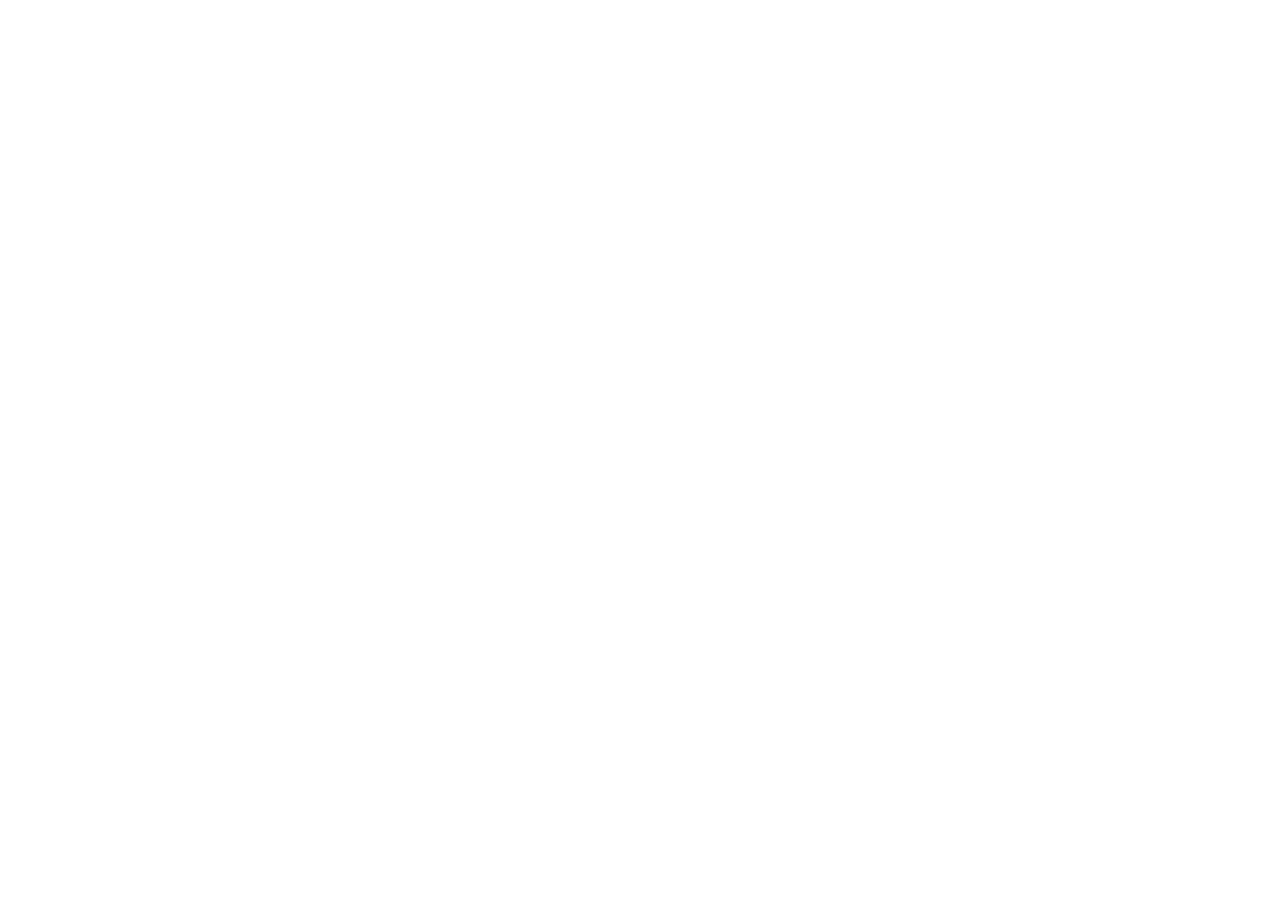
==== ourteam.html @ cf37629f "second page" ====
<!doctype html>

<html lang="en">
<head>
  <meta charset="utf-8">

  <title>Our Team</title>

  <link href="https://fonts.googleapis.com/css?family=Indie+Flower|Roboto" rel="stylesheet">
  <link href="css/index.css" rel="stylesheet">

  <!--[if lt IE 9]>
    <script src="https://cdnjs.cloudflare.com/ajax/libs/html5shiv/3.7.3/html5shiv.js"></script>
  <![endif]-->
</head>
---- css/index.css ----
@keyframes example {
  from {
    background-color: #17A2B8;
  }
  to {
    background-color: red;
  }
}
.btn {
  display: block;
  background-color: #17A2B8;
  margin: 0 0 10px;
  cursor: pointer;
  width: 170px;
  height: 45px;
  font-size: 2rem;
  border-radius: 10px;
  color: white;
  animation-name: example;
  animation-duration: 0.5s;
  animation-iteration-count: infinite;
}
@media (max-width: 500px) {
  .btn {
    width: 100%;
  }
}
@media (max-width: 1000px) {
  .btn {
    width: 90%;
    font-size: 1.7rem;
  }
}
/* http://meyerweb.com/eric/tools/css/reset/ 
   v2.0 | 20110126
   License: none (public domain)
*/
html,
body,
div,
span,
applet,
object,
iframe,
h1,
h2,
h3,
h4,
h5,
h6,
p,
blockquote,
pre,
a,
abbr,
acronym,
address,
big,
cite,
code,
del,
dfn,
em,
img,
ins,
kbd,
q,
s,
samp,
small,
strike,
strong,
sub,
sup,
tt,
var,
b,
u,
i,
center,
dl,
dt,
dd,
ol,
ul,
li,
fieldset,
form,
label,
legend,
table,
caption,
tbody,
tfoot,
thead,
tr,
th,
td,
article,
aside,
canvas,
details,
embed,
figure,
figcaption,
footer,
header,
hgroup,
menu,
nav,
output,
ruby,
section,
summary,
time,
mark,
audio,
video {
  margin: 0;
  padding: 0;
  border: 0;
  font-size: 100%;
  font: inherit;
  vertical-align: baseline;
}
/* HTML5 display-role reset for older browsers */
article,
aside,
details,
figcaption,
figure,
footer,
header,
hgroup,
menu,
nav,
section {
  display: block;
}
body {
  line-height: 1;
}
ol,
ul {
  list-style: none;
}
blockquote,
q {
  quotes: none;
}
blockquote:before,
blockquote:after,
q:before,
q:after {
  content: '';
  content: none;
}
table {
  border-collapse: collapse;
  border-spacing: 0;
}
* {
  box-sizing: border-box;
}
html {
  font-size: 62.5%;
}
html,
body {
  font-family: 'Roboto', sans-serif;
}
h1,
h2,
h3,
h4,
h5 {
  font-family: 'Indie Flower', cursive;
}
h1 {
  font-size: 4rem;
}
h2 {
  font-size: 3.2rem;
  padding-bottom: 10px;
}
h4 {
  font-size: 2.5rem;
  padding-bottom: 10px;
}
p {
  line-height: 1.5;
  font-size: 1.6rem;
  padding-bottom: 10px;
}
img {
  max-width: 100%;
  height: auto;
}
.container {
  max-width: 800px;
  width: 100%;
  margin: 0 auto;
}
@media (max-width: 1000px) {
  .container {
    width: 80%;
  }
}
.header {
  display: flex;
  justify-content: space-between;
  align-items: center;
  border-bottom: 2px dashed #C0C0C0;
  background-color: coral;
}
.header a {
  font-size: 1.3rem;
  margin: 0 20px;
  text-decoration: none;
}
@media (max-width: 1000px) {
  .header a {
    margin: 0 10px;
  }
}
@media (max-width: 500px) {
  .header {
    flex-direction: column;
  }
}
.top-content {
  text-align: center;
  background-color: yellowgreen;
  color: lightgoldenrodyellow;
}
.top-content h2 {
  margin: 3% 0 1% 0;
  font-size: 3.5rem;
}
.top-content p {
  border-bottom: 2px dashed #C0C0C0;
  font-size: 2rem;
}
.footer {
  width: 100%;
  border-top: 2px dashed silver;
  background: #FFEBCD;
}
.footer p {
  text-align: center;
  color: #212529;
  font-size: 1.6rem;
  padding: 20px;
}
.home .content-section {
  margin: 30px 0;
  display: flex;
  flex-wrap: wrap;
  justify-content: space-between;
}
.home .content-section .text-content {
  width: 48%;
  padding-right: 1%;
}
.home .content-section .text-content h3 {
  font-size: 2.5rem;
}
@media (max-width: 500px) {
  .home .content-section .text-content {
    width: 100%;
  }
}
.home .content-section .img-content {
  width: 48%;
  padding-left: 1%;
}
@media (max-width: 500px) {
  .home .content-section .img-content {
    width: 100%;
  }
}
.home .content-section .img-content img {
  border-radius: 10px;
}
@media (max-width: 500px) {
  .home .content-section {
    flex-direction: column;
    align-items: center;
  }
}
.home .inverse-content {
  padding-bottom: 30px;
  border-bottom: 2px dashed #C0C0C0;
}
.home .inverse-content .text-content {
  padding-left: 1%;
  padding-right: 0;
}
.home .inverse-content .img-content {
  padding-right: 1%;
  padding-left: 0;
}
@media (max-width: 500px) {
  .home .inverse-content {
    flex-direction: column-reverse;
    align-items: center;
  }
}
.home .content-destination {
  width: 75%;
  margin: 0 auto 30px;
}
.home .content-destination img {
  border-radius: 10px;
}
@media (max-width: 500px) {
  .home .content-destination {
    width: 100%;
  }
}
.home .content-pick {
  padding-top: 30px;
  border-top: 2px dashed #C0C0C0;
  display: flex;
  justify-content: space-between;
}
.home .content-pick .destination {
  width: 30%;
  margin-bottom: 30px;
}
@media (max-width: 500px) {
  .home .content-pick .destination {
    width: 80%;
  }
}
@media (max-width: 500px) {
  .home .content-pick {
    flex-direction: column;
    align-items: center;
  }
}
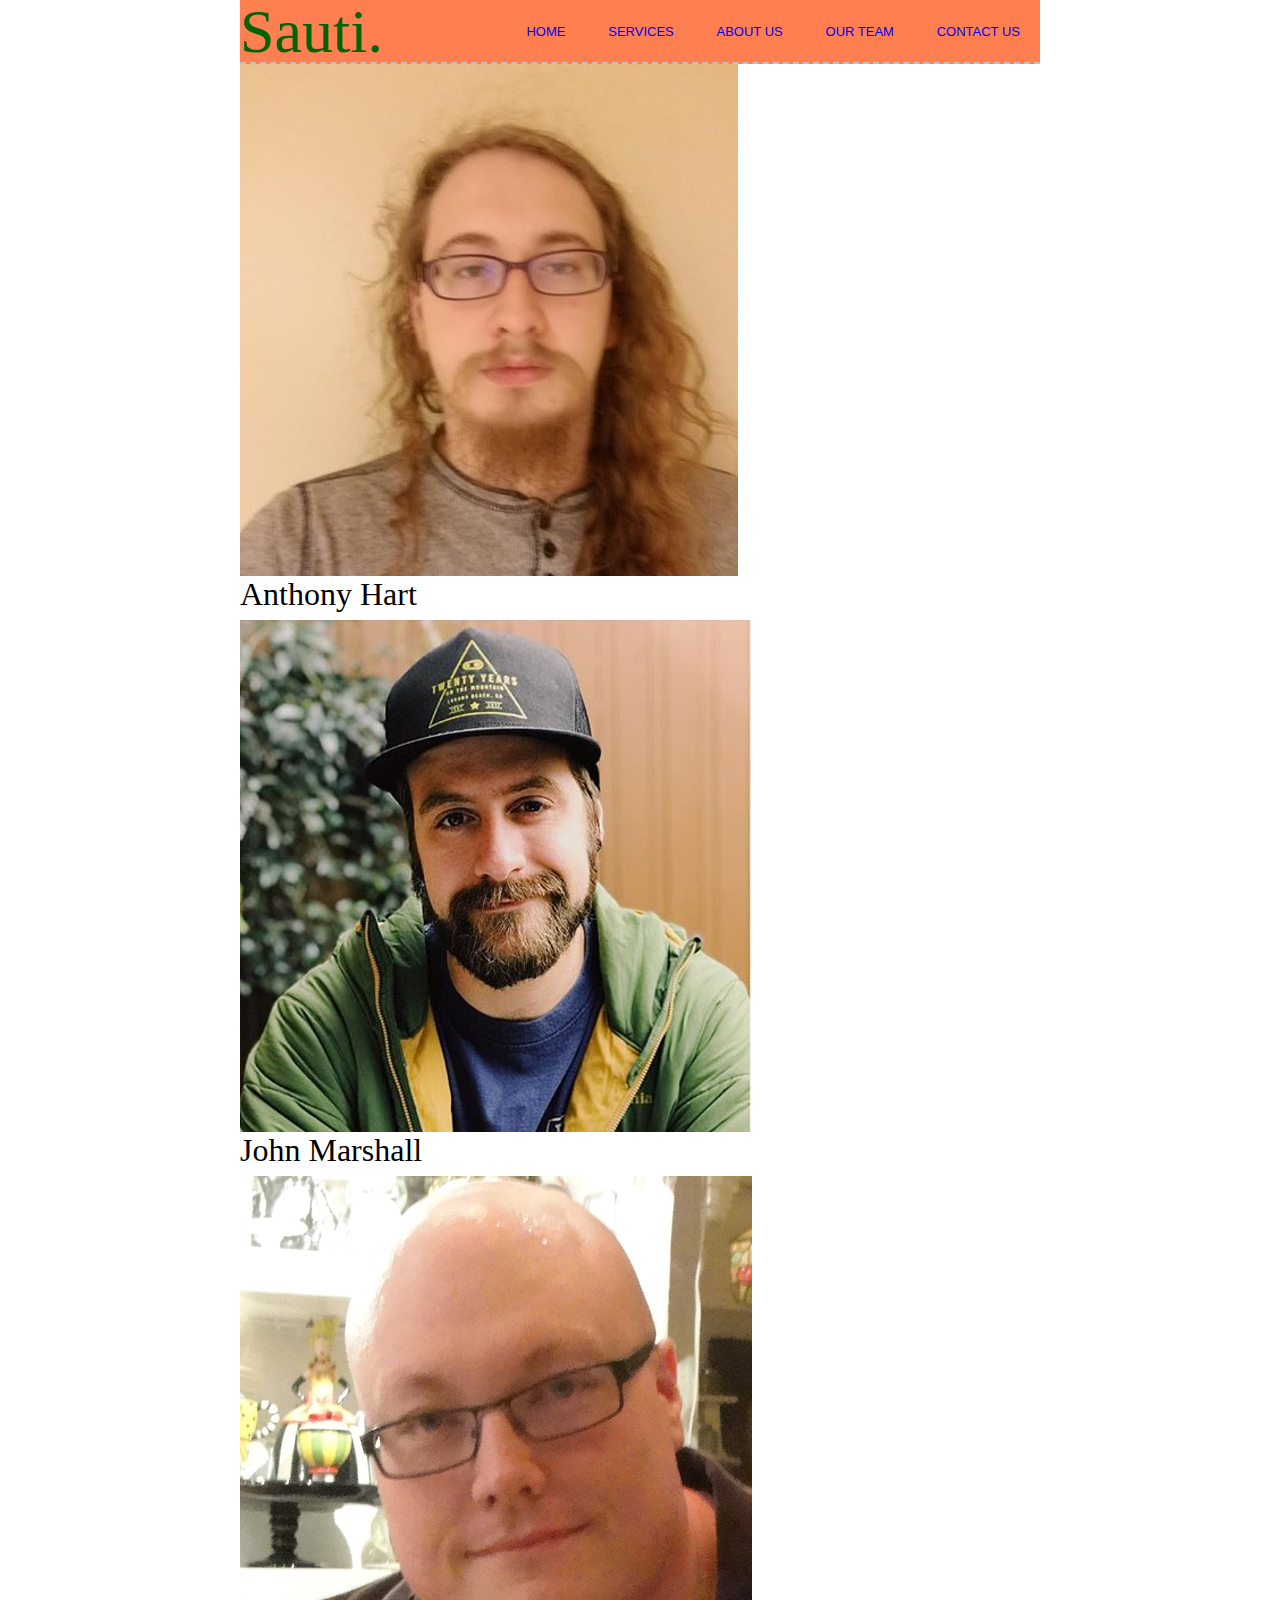
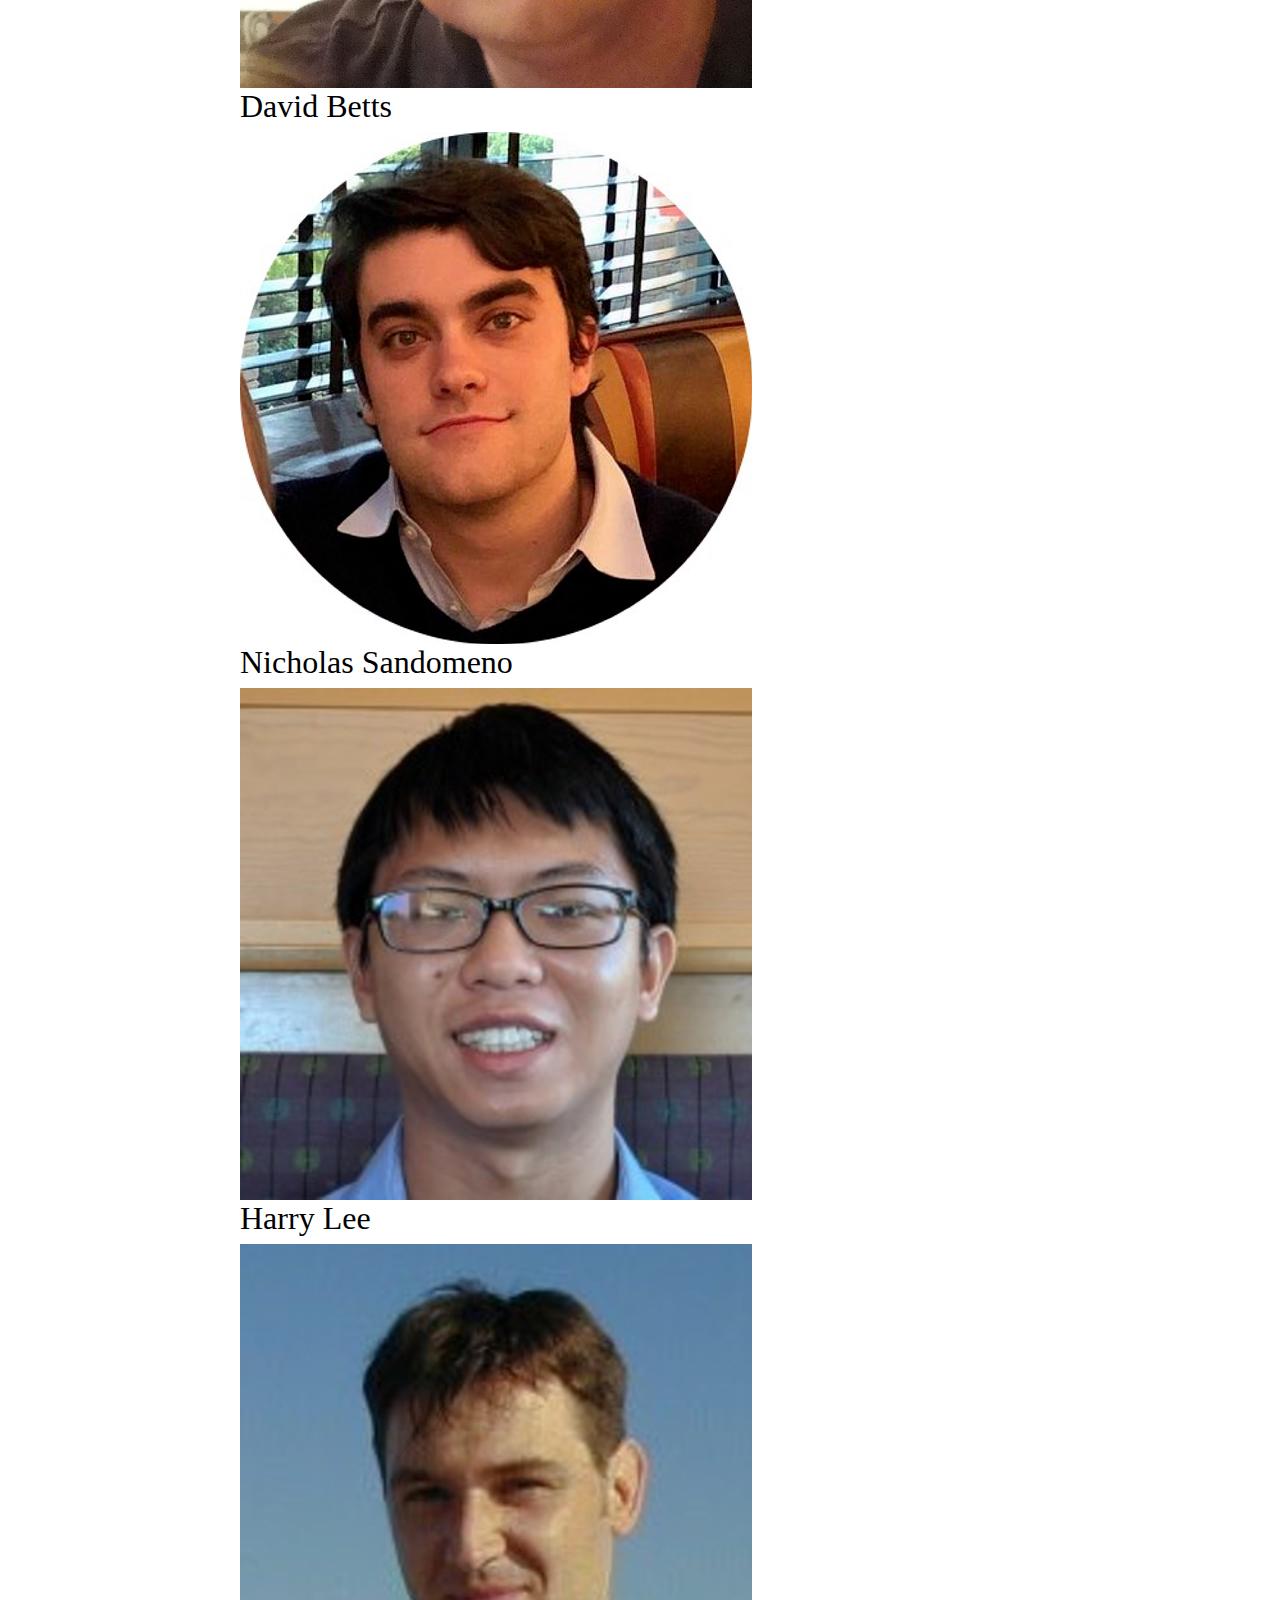
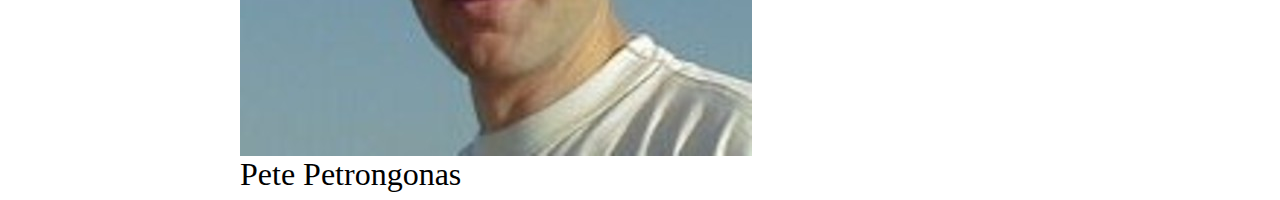
==== commit 72a288c7: "Our team" ====
--- a/ourteam.html
+++ b/ourteam.html
@@ -6,10 +6,46 @@
 
   <title>Our Team</title>
 
-  <link href="https://fonts.googleapis.com/css?family=Indie+Flower|Roboto" rel="stylesheet">
+  <link href="https://fonts.googleapis.com/css?family=Cambay&display=swap" rel="stylesheet">
   <link href="css/index.css" rel="stylesheet">
 
   <!--[if lt IE 9]>
     <script src="https://cdnjs.cloudflare.com/ajax/libs/html5shiv/3.7.3/html5shiv.js"></script>
   <![endif]-->
-</head>+</head>
+
+<body>
+
+  <div class="container header">
+    <h1>Sauti.</h1>
+    <nav>
+        <a href="index.html">HOME</a>
+        <a href="index.html #services">SERVICES</a>
+        <a href="index.html #challenge">ABOUT US</a>         
+        <a href="#">OUR TEAM</a>       
+        <a href="info@sautiafrica.org">CONTACT US</a>
+    </nav>
+  </div>
+
+  <div class="container home">
+  
+  <img src="img/AnthonyHart.jpg" alt="Anthony Hart">
+  <h2>Anthony Hart</h2>
+  
+  <img src="img/JohnMarshall.jpg" alt="John Marshall">
+  <h2>John Marshall</h2>
+  
+  <img src="img/DavidBetts.jpg" alt="David Betts">
+  <h2>David Betts</h2>
+  
+  <img src="img/NicholasSandomeno.png" alt="Nicholas Sandomeno">
+  <h2>Nicholas Sandomeno</h2>
+  
+  <img src="img/HarryLee.jpg" alt="Harry Lee">
+  <h2>Harry Lee</h2>
+  
+  <img src="img/PetePetrongonas.jpg" alt="Pete Petrongonas">
+  <h2>Pete Petrongonas</h2>
+
+  </div>
+</body>--- a/css/index.css
+++ b/css/index.css
@@ -177,7 +177,7 @@
   font-family: 'Indie Flower', cursive;
 }
 h1 {
-  font-size: 4rem;
+  font-size: 6.2rem;
 }
 h2 {
   font-size: 3.2rem;
@@ -213,6 +213,9 @@
   border-bottom: 2px dashed #C0C0C0;
   background-color: coral;
 }
+.header h1 {
+  color: darkgreen;
+}
 .header a {
   font-size: 1.3rem;
   margin: 0 20px;
@@ -220,7 +223,12 @@
 }
 @media (max-width: 1000px) {
   .header a {
-    margin: 0 10px;
+    margin: 0 5px;
+  }
+}
+@media (max-width: 500px) {
+  .header a {
+    font-size: 1rem;
   }
 }
 @media (max-width: 500px) {
@@ -263,7 +271,7 @@
   padding-right: 1%;
 }
 .home .content-section .text-content h3 {
-  font-size: 2.5rem;
+  font-size: 2.2rem;
 }
 @media (max-width: 500px) {
   .home .content-section .text-content {
@@ -288,54 +296,3 @@
     align-items: center;
   }
 }
-.home .inverse-content {
-  padding-bottom: 30px;
-  border-bottom: 2px dashed #C0C0C0;
-}
-.home .inverse-content .text-content {
-  padding-left: 1%;
-  padding-right: 0;
-}
-.home .inverse-content .img-content {
-  padding-right: 1%;
-  padding-left: 0;
-}
-@media (max-width: 500px) {
-  .home .inverse-content {
-    flex-direction: column-reverse;
-    align-items: center;
-  }
-}
-.home .content-destination {
-  width: 75%;
-  margin: 0 auto 30px;
-}
-.home .content-destination img {
-  border-radius: 10px;
-}
-@media (max-width: 500px) {
-  .home .content-destination {
-    width: 100%;
-  }
-}
-.home .content-pick {
-  padding-top: 30px;
-  border-top: 2px dashed #C0C0C0;
-  display: flex;
-  justify-content: space-between;
-}
-.home .content-pick .destination {
-  width: 30%;
-  margin-bottom: 30px;
-}
-@media (max-width: 500px) {
-  .home .content-pick .destination {
-    width: 80%;
-  }
-}
-@media (max-width: 500px) {
-  .home .content-pick {
-    flex-direction: column;
-    align-items: center;
-  }
-}
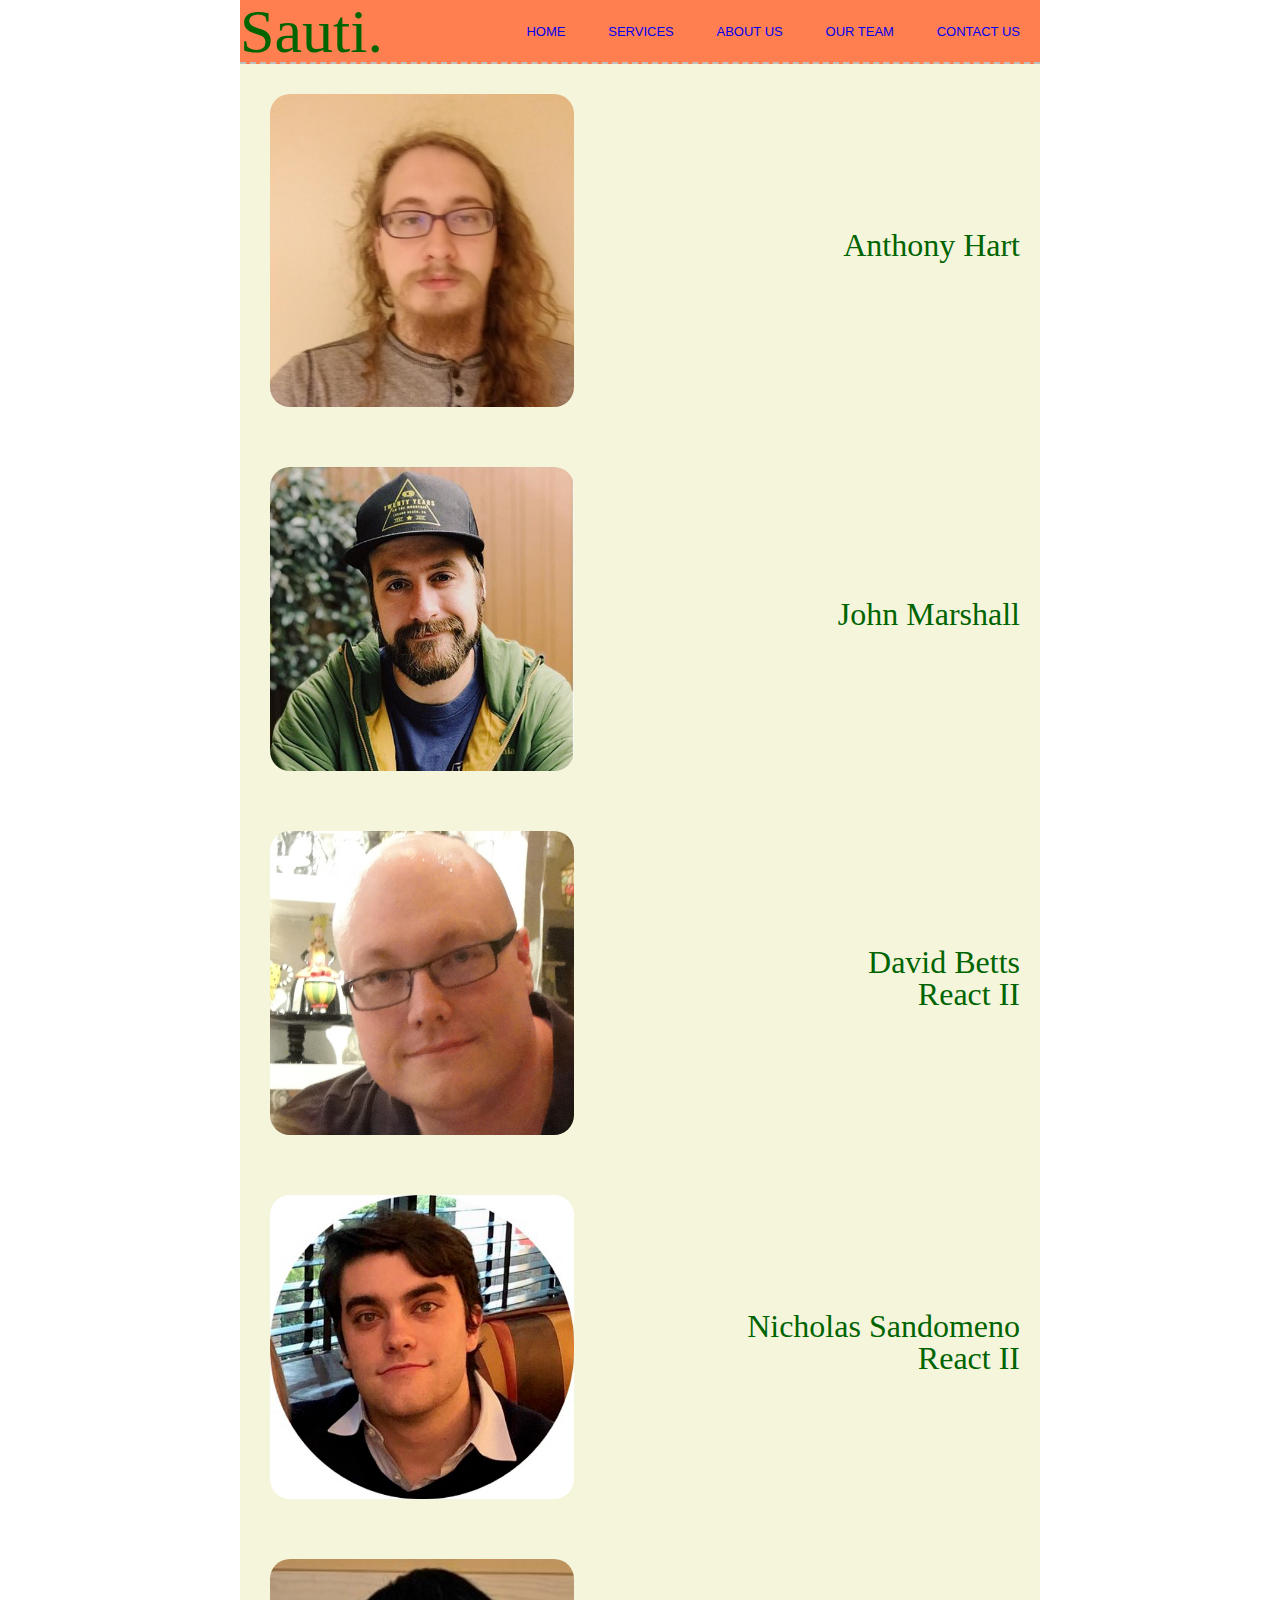
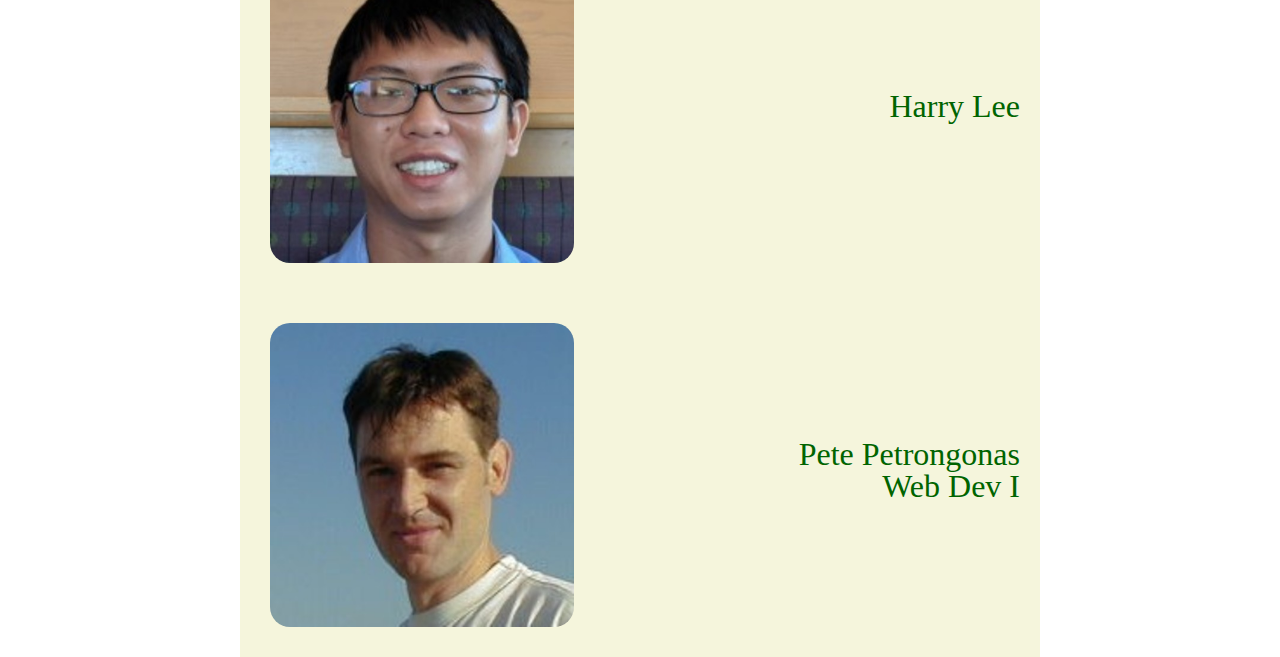
==== commit 4c67e29f: "Button" ====
--- a/ourteam.html
+++ b/ourteam.html
@@ -28,24 +28,29 @@
   </div>
 
   <div class="container home">
-  
-  <img src="img/AnthonyHart.jpg" alt="Anthony Hart">
-  <h2>Anthony Hart</h2>
-  
-  <img src="img/JohnMarshall.jpg" alt="John Marshall">
-  <h2>John Marshall</h2>
-  
-  <img src="img/DavidBetts.jpg" alt="David Betts">
-  <h2>David Betts</h2>
-  
-  <img src="img/NicholasSandomeno.png" alt="Nicholas Sandomeno">
-  <h2>Nicholas Sandomeno</h2>
-  
-  <img src="img/HarryLee.jpg" alt="Harry Lee">
-  <h2>Harry Lee</h2>
-  
-  <img src="img/PetePetrongonas.jpg" alt="Pete Petrongonas">
-  <h2>Pete Petrongonas</h2>
-
+    <div class="image">
+      <img src="img/AnthonyHart.jpg" alt="Anthony Hart">
+      <h2>Anthony Hart</h2>
+    </div>
+    <div class="image">
+      <img src="img/JohnMarshall.jpg" alt="John Marshall">
+      <h2>John Marshall</h2>
+    </div>
+    <div class="image">
+      <img src="img/DavidBetts.jpg" alt="David Betts">
+      <h2>David Betts<br>React II</h2>
+    </div>
+    <div class="image">
+      <img src="img/NicholasSandomeno.png" alt="Nicholas Sandomeno">
+      <h2>Nicholas Sandomeno<br>React II</h2>
+    </div>
+    <div class="image">
+      <img src="img/HarryLee.jpg" alt="Harry Lee">
+      <h2>Harry Lee</h2>
+    </div>
+    <div class="image">
+      <img src="img/PetePetrongonas.jpg" alt="Pete Petrongonas">
+      <h2>Pete Petrongonas<br>Web Dev I</h2>
+    </div>
   </div>
 </body>--- a/css/index.css
+++ b/css/index.css
@@ -3,7 +3,7 @@
     background-color: #17A2B8;
   }
   to {
-    background-color: red;
+    background-color: coral;
   }
 }
 .btn {
@@ -11,13 +11,13 @@
   background-color: #17A2B8;
   margin: 0 0 10px;
   cursor: pointer;
-  width: 170px;
+  width: 100%;
   height: 45px;
-  font-size: 2rem;
+  font-size: 2.8rem;
   border-radius: 10px;
   color: white;
   animation-name: example;
-  animation-duration: 0.5s;
+  animation-duration: 3s;
   animation-iteration-count: infinite;
 }
 @media (max-width: 500px) {
@@ -27,8 +27,8 @@
 }
 @media (max-width: 1000px) {
   .btn {
-    width: 90%;
-    font-size: 1.7rem;
+    width: 100%;
+    font-size: 2.2rem;
   }
 }
 /* http://meyerweb.com/eric/tools/css/reset/ 
@@ -249,17 +249,7 @@
   border-bottom: 2px dashed #C0C0C0;
   font-size: 2rem;
 }
-.footer {
-  width: 100%;
-  border-top: 2px dashed silver;
-  background: #FFEBCD;
-}
-.footer p {
-  text-align: center;
-  color: #212529;
-  font-size: 1.6rem;
-  padding: 20px;
-}
+/*@import "footer";*/
 .home .content-section {
   margin: 30px 0;
   display: flex;
@@ -296,3 +286,28 @@
     align-items: center;
   }
 }
+.home .image {
+  display: flex;
+  padding: 20px;
+  justify-content: space-between;
+  align-items: center;
+  background-color: beige;
+}
+.home .image img {
+  max-width: 40%;
+  margin: 10px;
+  border-radius: 20px;
+}
+.home .image h2 {
+  text-align: end;
+  color: darkgreen;
+}
+@media (max-width: 500px) {
+  .home .image {
+    width: 100%;
+    flex-direction: column;
+  }
+  .home .image h2 {
+    font-size: 2rem;
+  }
+}
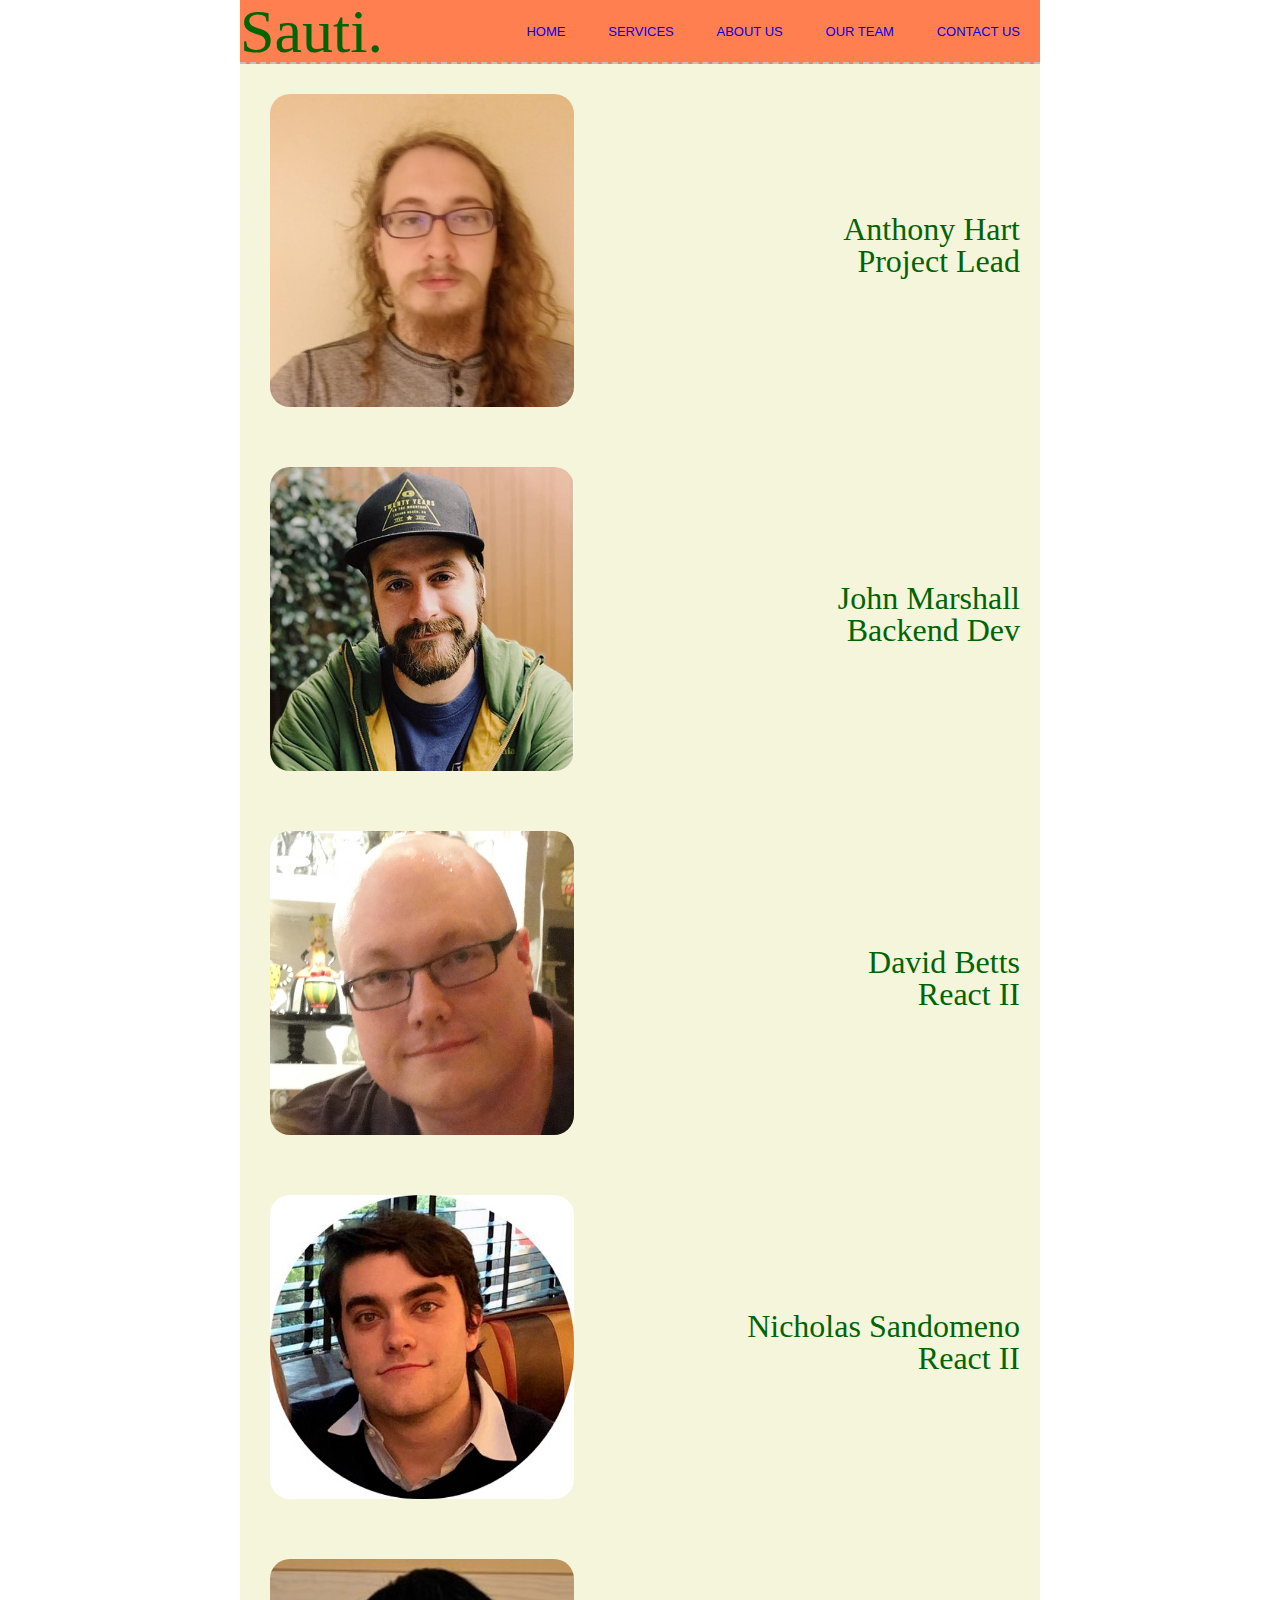
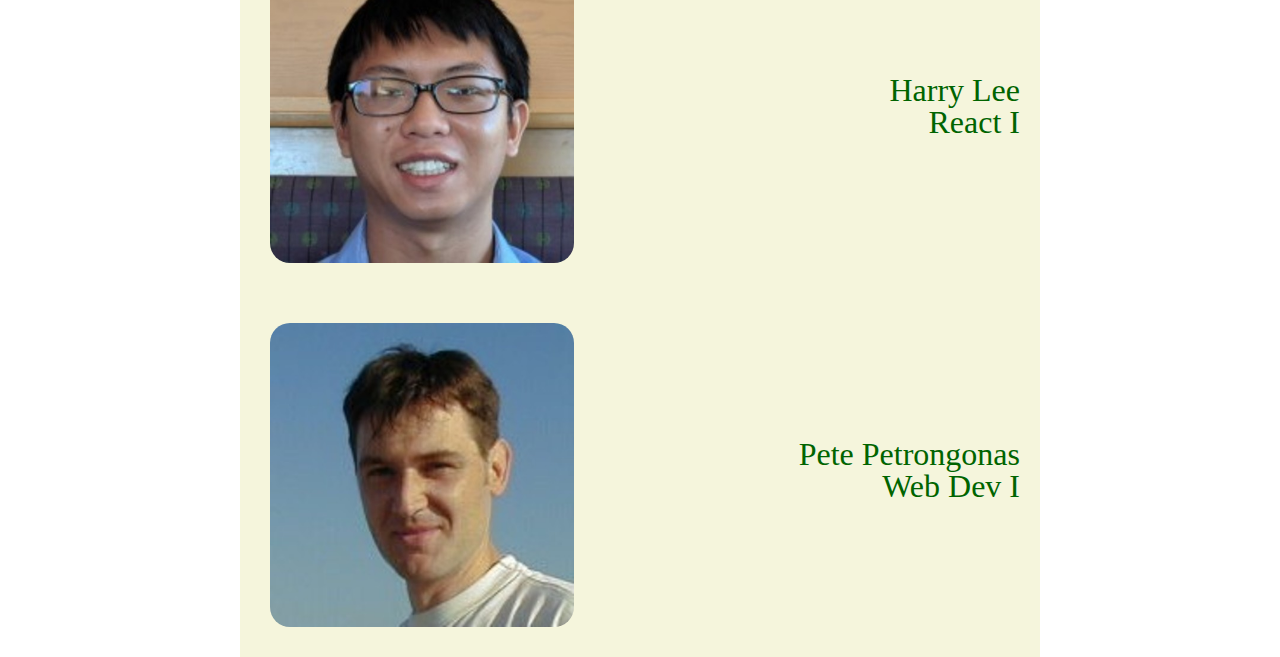
==== commit 12ad0223: "Finish Our Team" ====
--- a/ourteam.html
+++ b/ourteam.html
@@ -30,11 +30,11 @@
   <div class="container home">
     <div class="image">
       <img src="img/AnthonyHart.jpg" alt="Anthony Hart">
-      <h2>Anthony Hart</h2>
+      <h2>Anthony Hart<br>Project Lead</h2>
     </div>
     <div class="image">
       <img src="img/JohnMarshall.jpg" alt="John Marshall">
-      <h2>John Marshall</h2>
+      <h2>John Marshall<br>Backend Dev</h2>
     </div>
     <div class="image">
       <img src="img/DavidBetts.jpg" alt="David Betts">
@@ -46,7 +46,7 @@
     </div>
     <div class="image">
       <img src="img/HarryLee.jpg" alt="Harry Lee">
-      <h2>Harry Lee</h2>
+      <h2>Harry Lee<br>React I</h2>
     </div>
     <div class="image">
       <img src="img/PetePetrongonas.jpg" alt="Pete Petrongonas">
